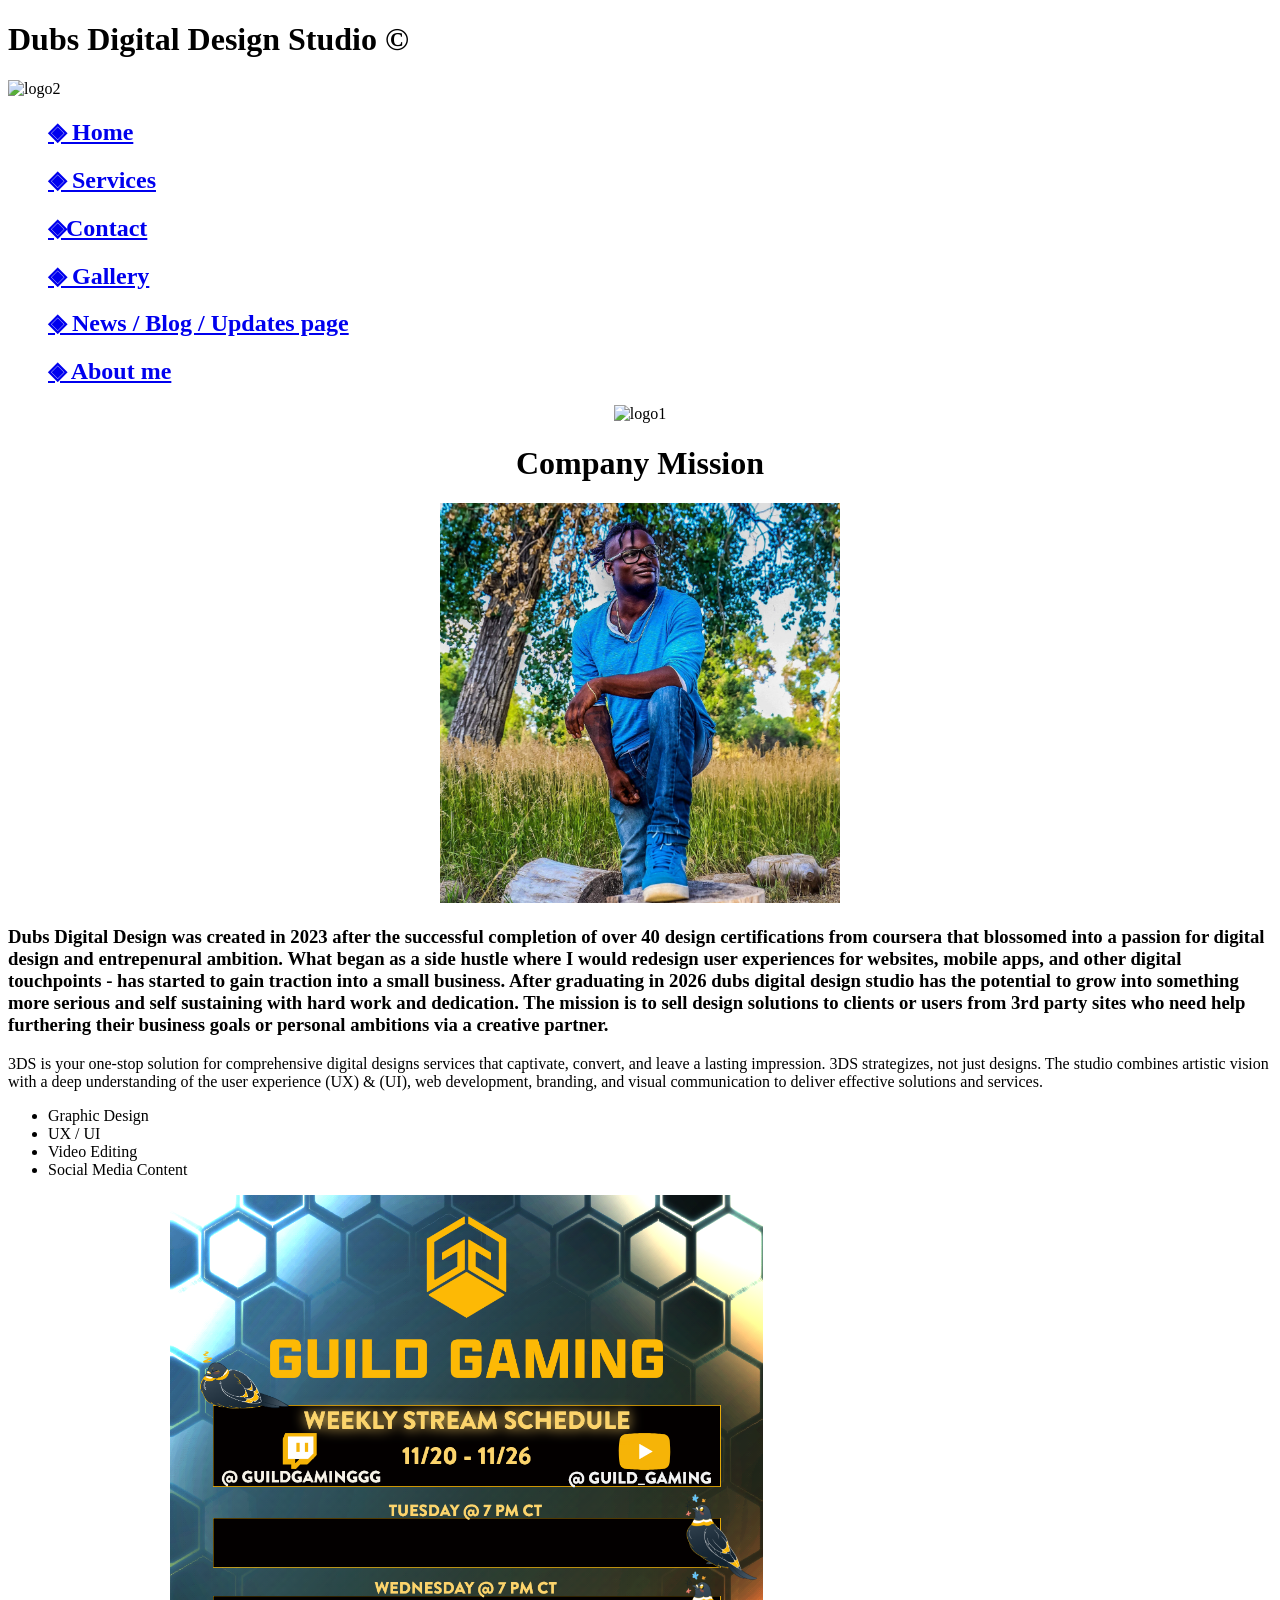
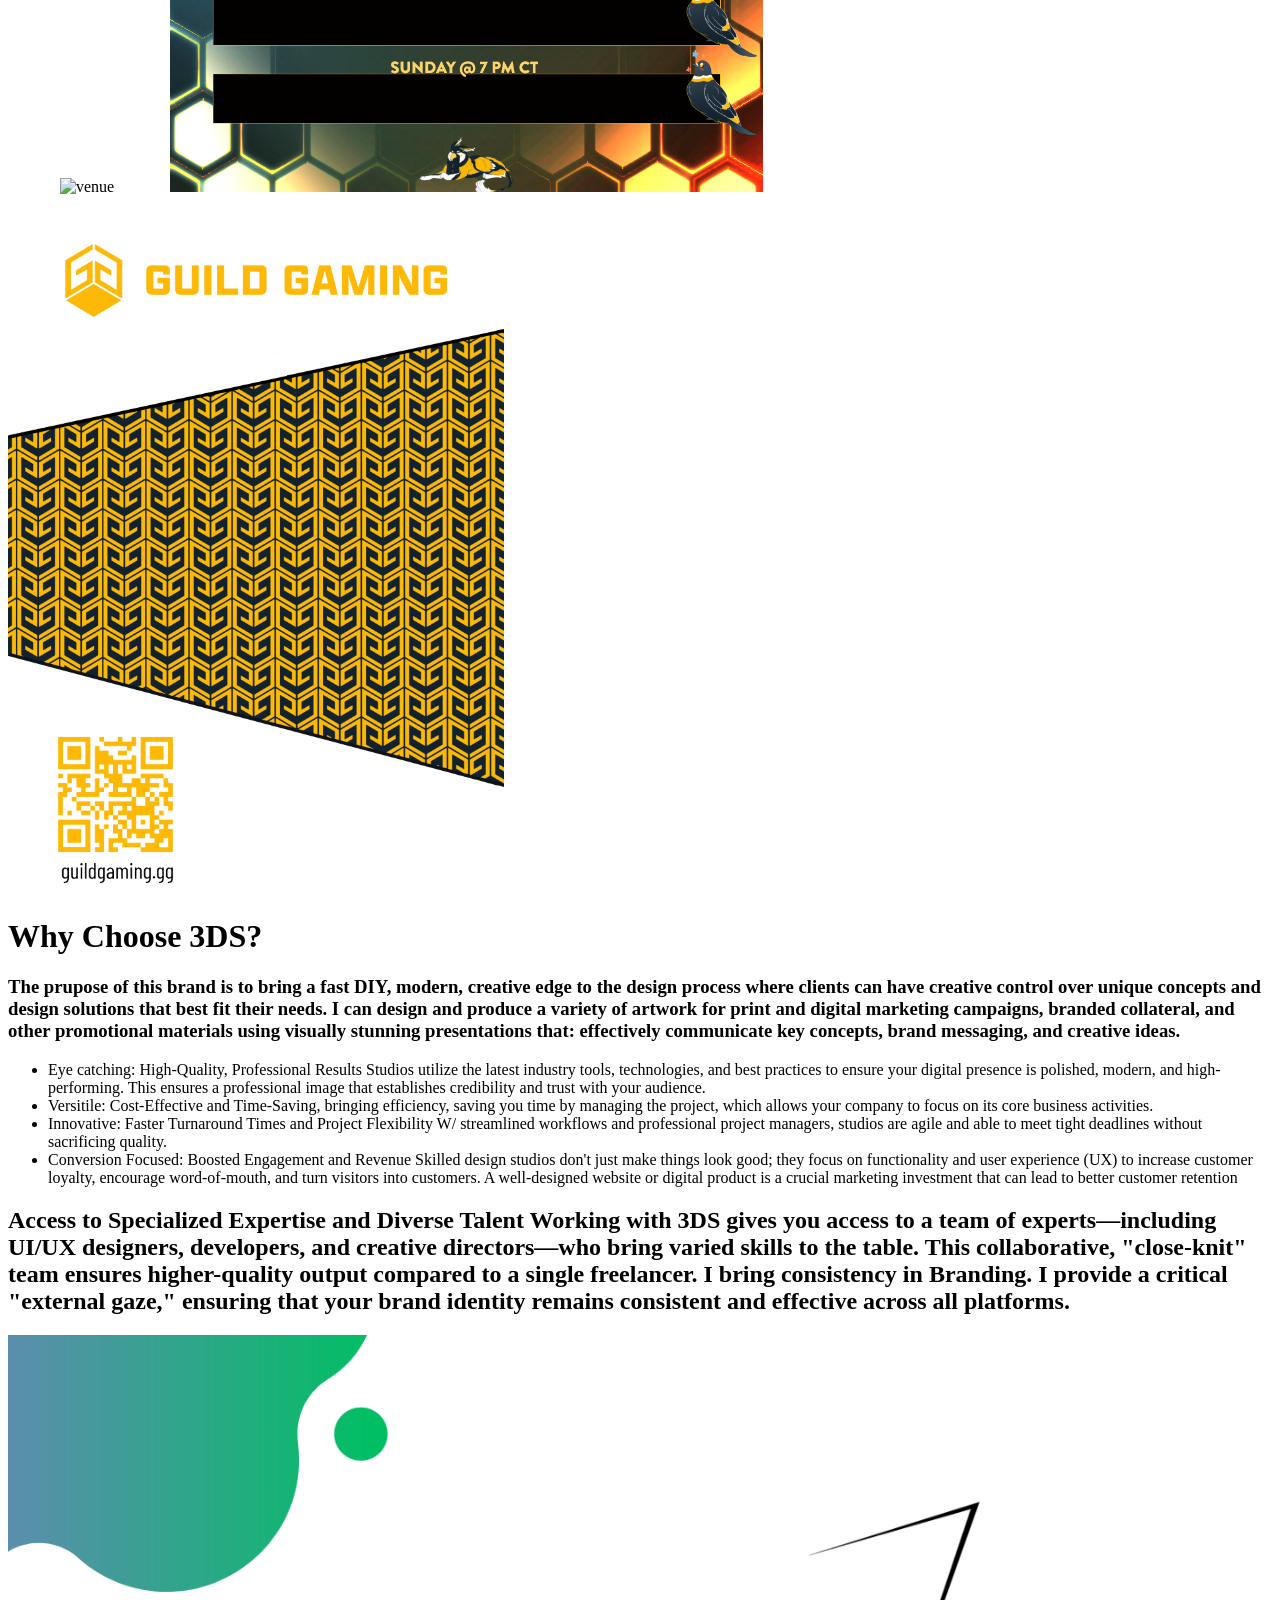
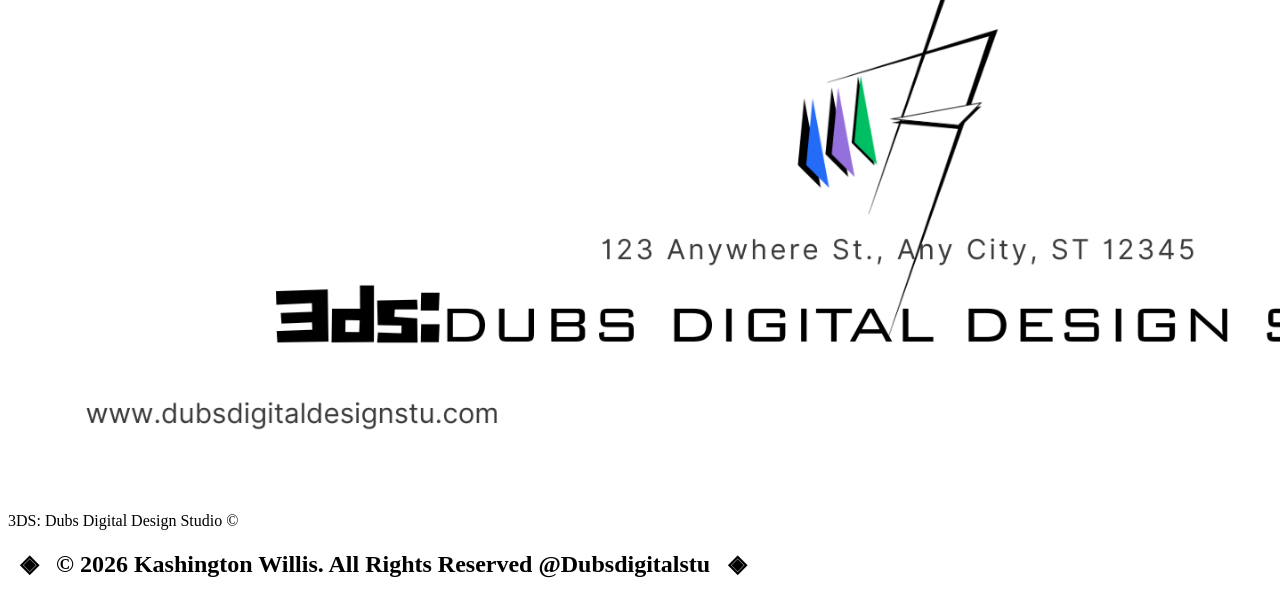
==== index.html @ 040b1a2b "Rename 3DS.html to index.html" ====
<!doctype html>
<html>
<head>
<meta charset="utf-8">
<title>3DS:Dubs Digital Design Studio</title>
	    <link rel="stylesheet" href="../3DS/3DS.css">
	<link rel="preconnect" href="https://fonts.googleapis.com">
<link href="https://fonts.googleapis.com/css2?family=New+Amsterdam&display=swap" rel="stylesheet" type="text/css">
</head>
<div class="container">
  <header>
    <h1> Dubs Digital Design Studio&nbsp;&#xA9;</h1>
  </header>
	
	
  <aside class="sidebar-l">
	  <img src="k(main).png" alt="logo2" width="175">
	  
	  <h3></h3>
	  	  <nav>
			  <ul>
				  
           		<dt><h2><a href="3DS.html">&#9672;&nbsp;Home</a></h2></dt>
          		<dt><h2><a href="FAQ.html">&#9672;&nbsp;Services</a></h2></dt>
           		<dt><h2><a href="Contact.html">&#9672;Contact</a></h2></dt>
				<dt><h2><a href="gallery.html">&#9672;&nbsp;Gallery</a></h2></dt>
				<dt><h2><a href="blog.html">&#9672;&nbsp;News / Blog / Updates page</a></h2></dt>
				<dt><h2><a href="about.html">&#9672;&nbsp;About me</a></h2></dt>
				  
    		</ul>
		</nav>
	</aside>
	
	
  <main>
	  <center><span class="lblPreview"><img src="k (alt).png" alt="logo1" width="400" height="400" id="pics"></span></center>
	  <center><h1>Company Mission</h1></center>
	  <center><span class="lblPreview"><img src="KashProfile1.jpg" alt="kash" width="400" height="400" id="kash"></span></center>
    <h3> Dubs Digital Design was created in 2023 after the successful completion of over 40 design certifications from coursera that
blossomed into a passion for digital design and entrepenural ambition. What began as a side hustle where I would redesign user
experiences for websites, mobile apps, and other digital touchpoints - has started to gain traction into a small business. After
graduating in 2026 dubs digital design studio has the potential to grow into something more serious and self sustaining with hard
work and dedication. The mission is to sell design solutions to clients or users from 3rd party sites who need help furthering their
business goals or personal ambitions via a creative partner.</h3>
	  <p>

3DS is your one-stop solution for comprehensive digital designs services that captivate, convert, and leave a lasting impression.
3DS strategizes, not just designs. The studio combines artistic vision with a deep understanding of the user experience (UX) & (UI),
web development, branding, and visual communication to deliver effective solutions and services.
	  
	  </p>
<ul>
	  	<li>Graphic Design</li>
		<li>UX / UI</li>
		<li>Video Editing</li>
		<li>Social Media Content</li>
	  
</ul>
	  <span class="lblPreview">
		   &nbsp;&nbsp;&nbsp;&nbsp;&nbsp;&nbsp;&nbsp;&nbsp;&nbsp;&nbsp;&nbsp;&nbsp;
		  <img src="Venue.png" alt="venue" width="500" height="855" id="gg1"></span>
	  &nbsp;&nbsp;&nbsp;&nbsp;&nbsp;&nbsp;&nbsp;&nbsp;&nbsp;&nbsp;&nbsp;&nbsp;
	  <span class="lblPreview">
		  <img src="Weekly Stream Template.png" alt="Template" width="593" height="597" id="gg2"></span>
	  &nbsp;&nbsp;&nbsp;&nbsp;&nbsp;&nbsp;&nbsp;&nbsp;&nbsp;&nbsp;&nbsp;&nbsp;
	  <span class="lblPreview">
		  <img src="guild.png" alt="guild" width="496" height="697" id="gg3"></span>
	  <h1>Why Choose 3DS?</h1>
  <h3>The prupose of this brand is to bring a fast DIY, modern, creative edge to the design process where clients can have creative control
over unique concepts and design solutions that best fit their needs. I can design and produce a variety of artwork for print and
digital marketing campaigns, branded collateral, and other promotional materials using visually stunning presentations that:
effectively communicate key concepts, brand messaging, and creative ideas. </h3>
  <ul>
    <li>Eye catching: High-Quality, Professional Results
Studios utilize the latest industry tools, technologies, and best practices to ensure your digital presence is polished, modern, and high-performing. This ensures a professional image that establishes credibility and trust with your audience.</li>
    <li>Versitile: Cost-Effective and Time-Saving, bringing efficiency, saving you time by managing the project, which allows your company to focus on its core business activities.</li>
	<li>Innovative: Faster Turnaround Times and Project Flexibility
W/ streamlined workflows and professional project managers, studios are agile and able to meet tight deadlines without sacrificing quality. </li>
	<li>Conversion Focused: Boosted Engagement and Revenue
Skilled design studios don't just make things look good; they focus on functionality and user experience (UX) to increase customer loyalty, encourage word-of-mouth, and turn visitors into customers. A well-designed website or digital product is a crucial marketing investment that can lead to better customer retention</li>
 </ul>
  <h2>Access to Specialized Expertise and Diverse Talent
Working with 3DS gives you access to a team of experts—including UI/UX designers, developers, and creative directors—who bring varied skills to the table. This collaborative, "close-knit" team ensures higher-quality output compared to a single freelancer. I bring consistency in Branding. I provide a critical "external gaze," ensuring that your brand identity remains consistent and effective across all platforms.
</h2>
	  <img src="3ds envelop.png" alt="logo2" width="1780" height="773">
  </main>
	
	
  <footer>
    <span class="lblPreview">3DS: Dubs Digital Design Studio&nbsp;&#xA9;</span>
    <h2>&nbsp; ◈ &nbsp; 	&#xA9; 2026 Kashington Willis. All Rights Reserved @Dubsdigitalstu &nbsp; ◈ &nbsp;</h2>
 </footer>
</div>
<body>
</body>
</html>
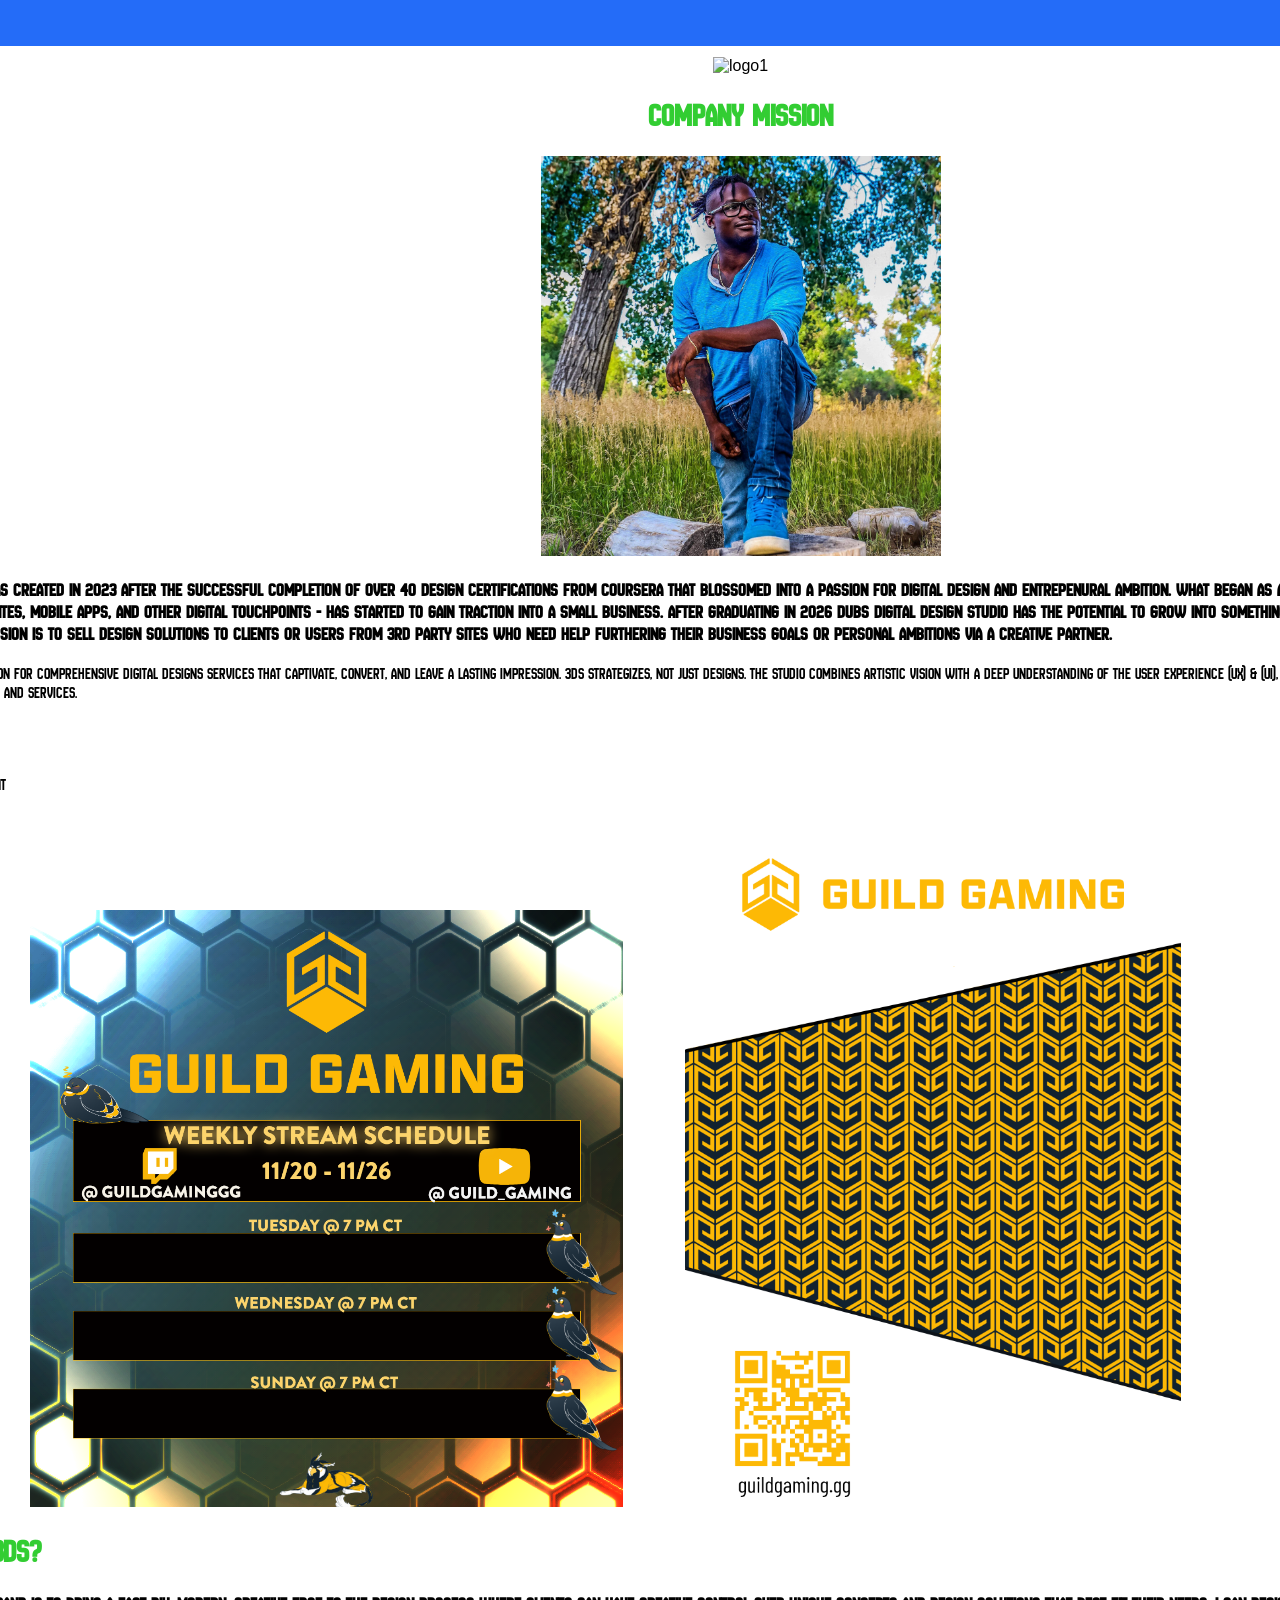
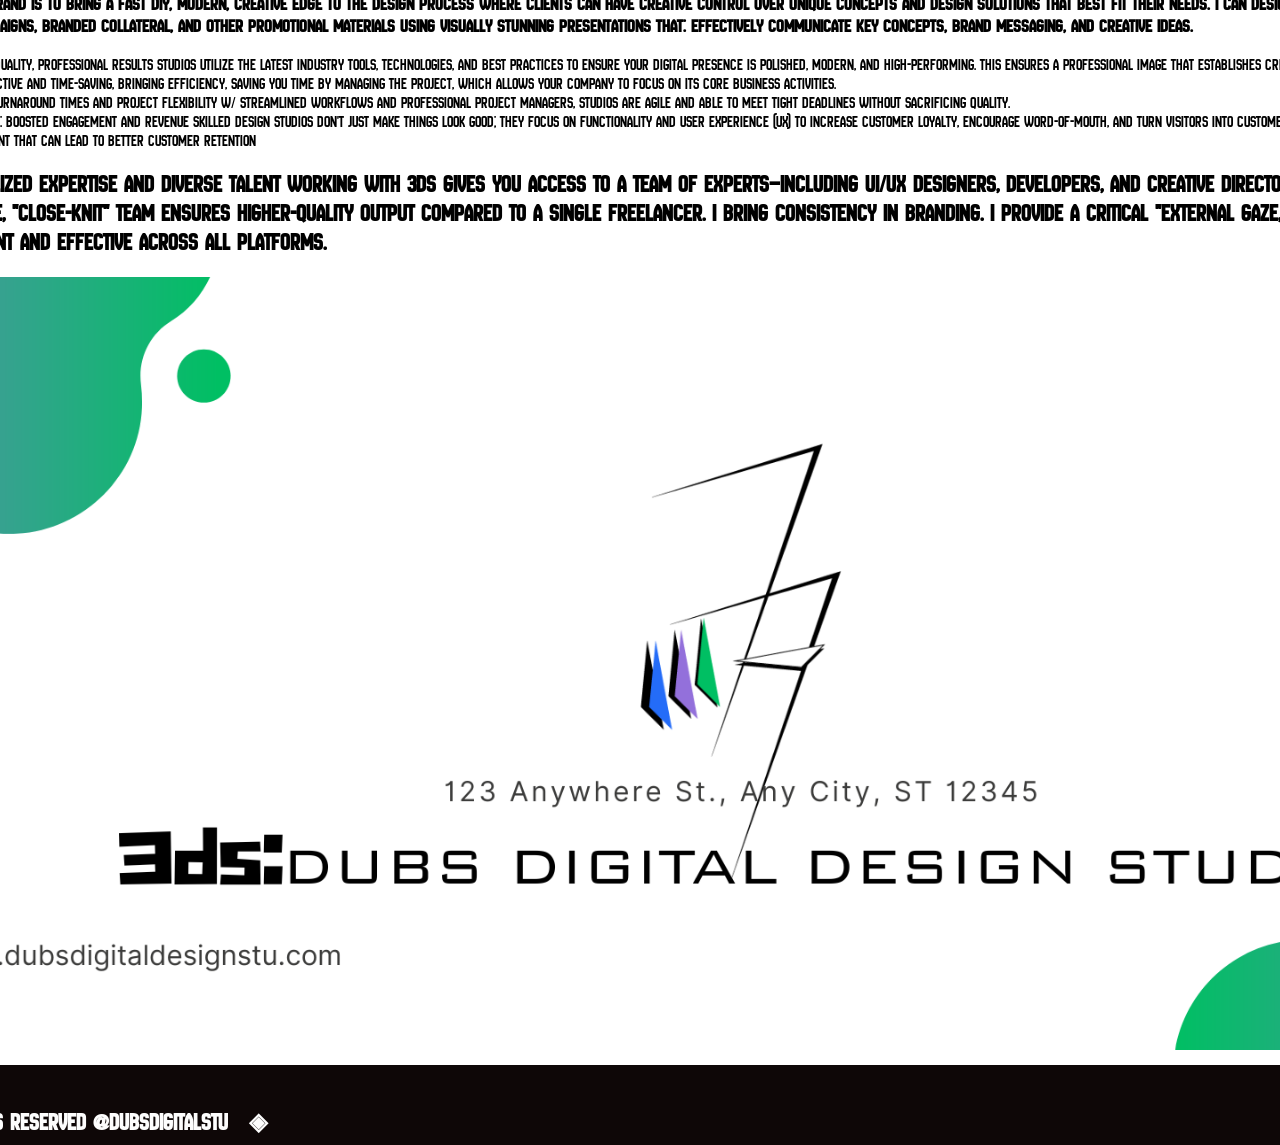
==== commit bafd512a: "Update index.html" ====
--- a/index.html
+++ b/index.html
@@ -3,7 +3,7 @@
 <head>
 <meta charset="utf-8">
 <title>3DS:Dubs Digital Design Studio</title>
-	    <link rel="stylesheet" href="../3DS/3DS.css">
+	    <link rel="stylesheet" href="3DS.css">
 	<link rel="preconnect" href="https://fonts.googleapis.com">
 <link href="https://fonts.googleapis.com/css2?family=New+Amsterdam&display=swap" rel="stylesheet" type="text/css">
 </head>
--- a/3DS.css
+++ b/3DS.css
@@ -0,0 +1,135 @@
+
+/* Style for the Main style/look of all elements */
+
+@import url('https://fonts.googleapis.com/css2?family=New+Amsterdam&display=swap');
+@import url('https://fonts.googleapis.com/css2?family=ZCOOL+KuaiLe&display=swap');
+.container {
+  display: grid;
+  min-height: 100vh;
+  gap: 1px;
+  grid-template-columns: 200px 1fr;
+  grid-template-rows: 60px 1fr 80px;
+  grid-template-areas: 
+    "hd hd"
+    "sd-l main"
+    "ft ft";
+}
+
+@media screen and (max-width: 768px) {
+  .container {
+    grid-template-columns: 1fr;
+    grid-template-rows: auto;
+    grid-template-areas: 
+      "hd"
+      "sd-l"
+      "main"
+      "ft";
+  }
+}
+/* Style for the container element */
+ .ontainer {
+	width: 30%;
+	margin: 0 0;
+	
+}
+
+/* Style rules for form elements */
+
+fieldset  {
+    margin-bottom: 1%;
+}
+input {
+    margin-bottom: 1%;
+}
+fieldset legend {
+    font-size: 1.25em;
+    font-weight: bold;
+}
+
+label {
+    display: block;
+    padding-top: 5%;
+}
+
+.btn {
+    border: solid;
+    margin: 0 auto;
+    display: auto;
+    padding: 0%;
+    background-color: #246cf8;
+    font-size: 1.25em;
+    border-radius: 5px;
+    color: #fff;
+}
+
+/* Style for the forms element */   
+.form {
+    width: 60%;
+    margin: 0 auto;
+    }
+.grid {
+    display: grid;
+    grid-template-columns: auto auto;
+    grid-gap: 20px;
+    }
+.btn {
+    grid-column: 1;
+    padding: 3%;
+    }
+header { grid-area: hd; background: #246cf8; padding: 5px; color: #FDFDFD;}
+main { grid-area: main; background: #ffffff; padding: 5px; margin: 5px;}
+h1 {color: limegreen;}
+.sidebar-l { grid-area: sd-l; background: #00bf63; padding: 5px; color: #FDFDFD}
+footer { grid-area: ft; background: #0e0707; padding: 5px; color: #FDFDFD;}
+h2, h1, h3, p, li {font-family: 'New Amsterdam', sans-serif;}
+table {
+  border: 8px solid #fff;
+  box-shadow: 12px 12px 10px limegreen;
+}
+/*Style Rule for for the td element*/
+td {
+  border: 1px solid #010000;
+}
+/*Style Rule that sets the background-color of the tr element*/
+tr:nth-child(odd) {
+  background-color: #FFFFFF;
+}
+/*Style Rule that adds a box shadow to the table*/
+table {
+    box-shadow: 2px 2px 1px #ffe5dc;;
+}
+/*Style Rule that sets a default sans-serif font for the page body*/
+body {
+    font-family: Arial, Helvetica, sans-serif;
+	display: flex;
+	flex-direction: column;
+	align-items: center;
+	justify-content: center;
+	height: 95vh;
+	background-color: ;
+}
+#slider {
+	width: 600px;
+	height: 400px;
+	overflow: hidden;
+	position: relative;
+	border: 2px solid #0000;
+	margin-bottom: 20px;
+}
+
+#slideimage {
+	width: 100%;
+	height: auto;
+	transition: opacity 0.5s ease;
+}
+
+#navigation {
+	display: flex;
+	gap: 20px;
+}
+
+button {
+	padding: 10px 20px;
+	font-size: 16px;
+	cursor: pointer;
+}
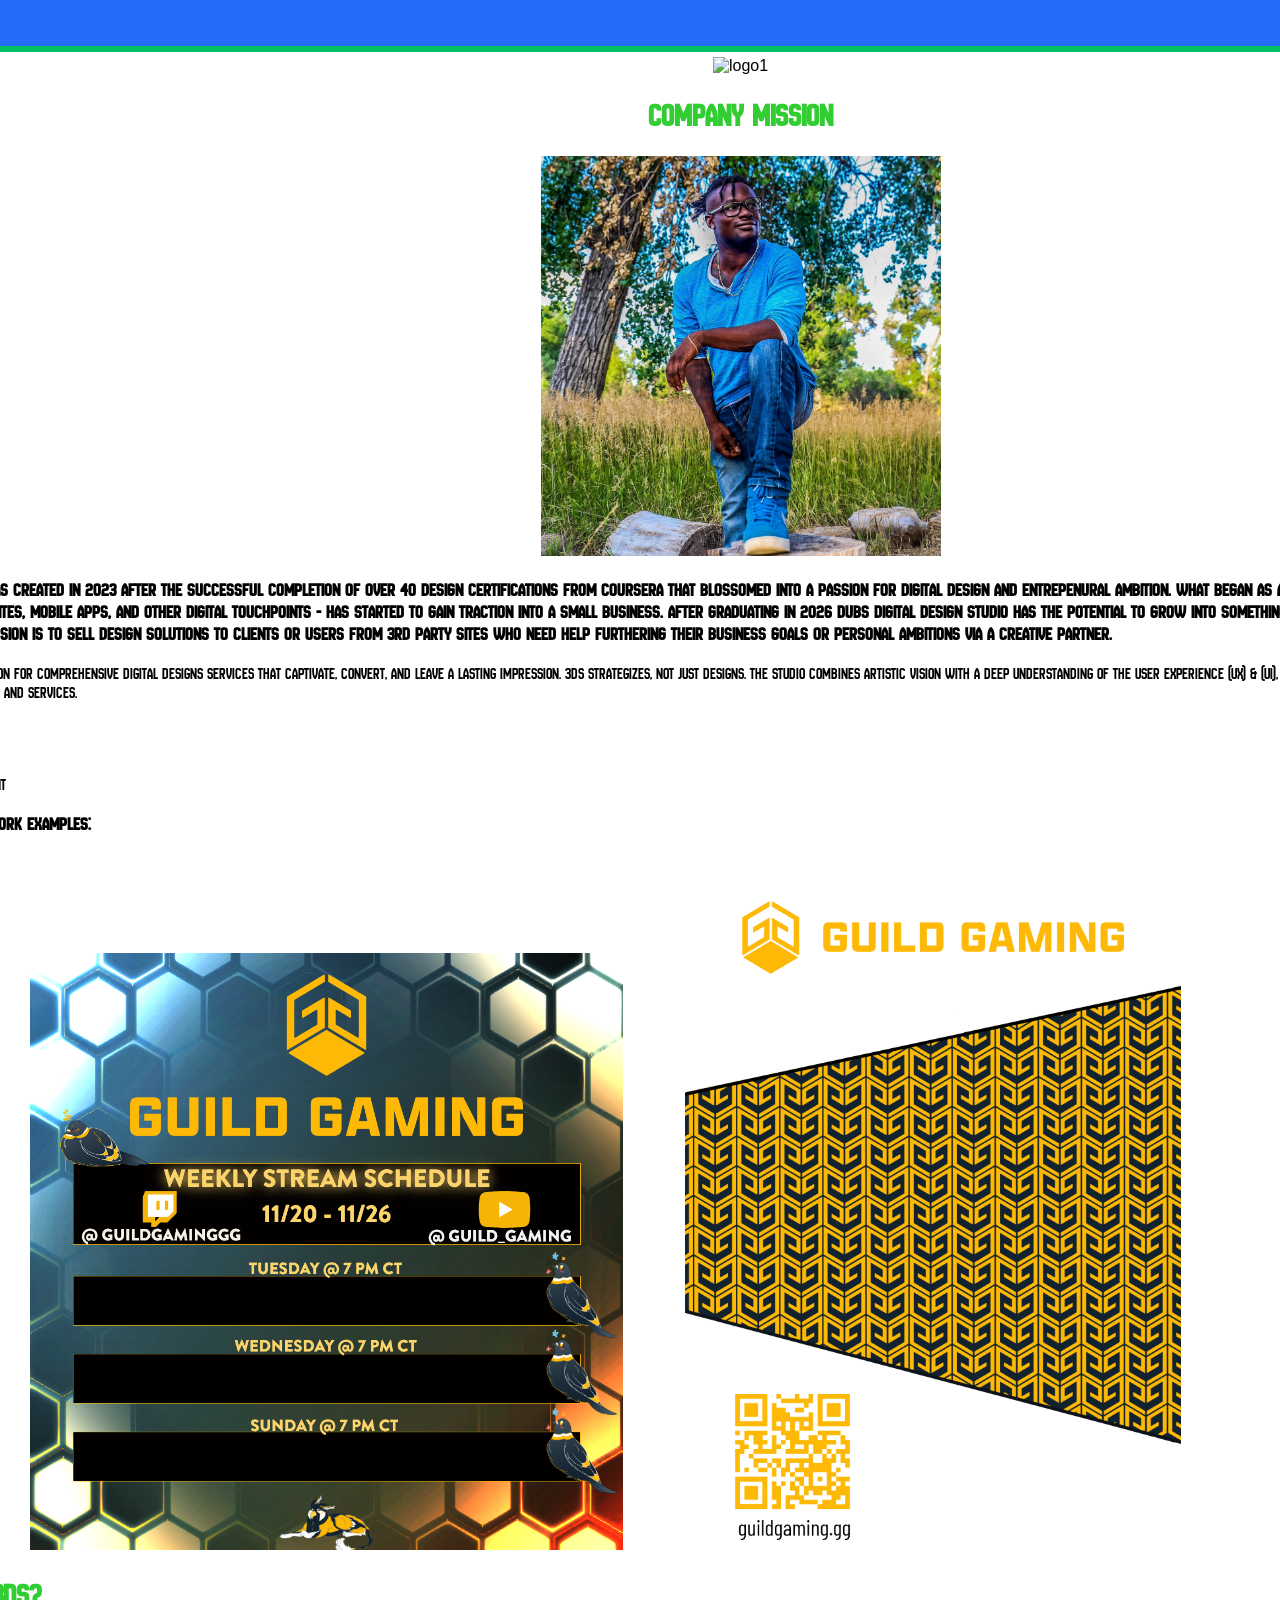
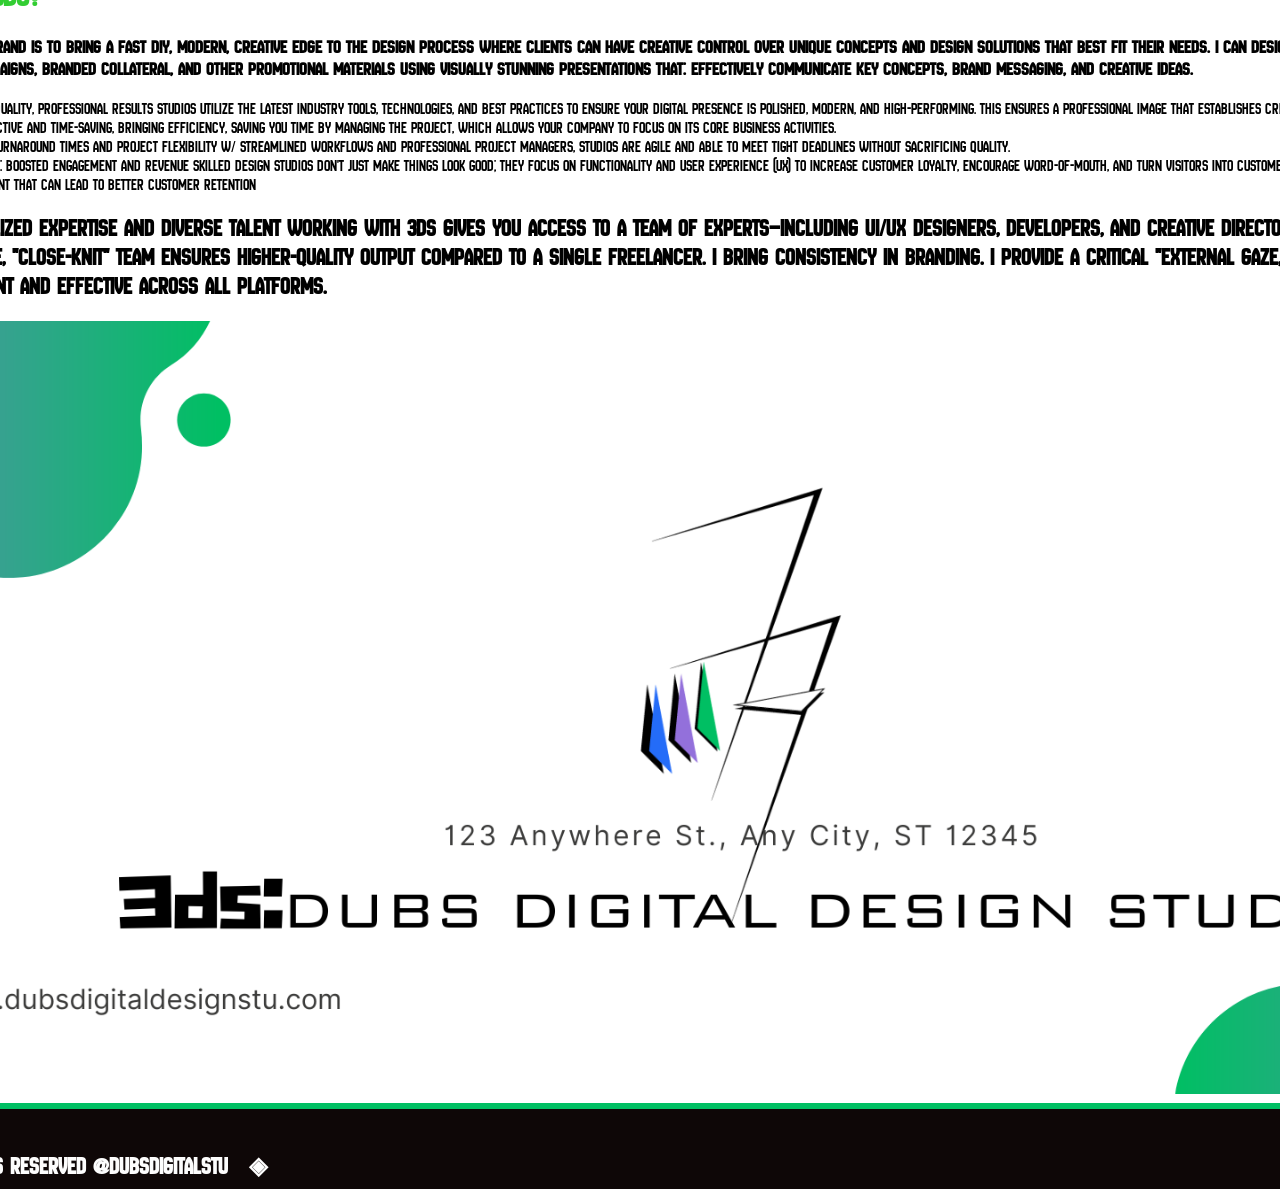
==== commit 08a29d73: "Add files via upload" ====
--- a/index.html
+++ b/index.html
@@ -3,7 +3,7 @@
 <head>
 <meta charset="utf-8">
 <title>3DS:Dubs Digital Design Studio</title>
-	    <link rel="stylesheet" href="3DS.css">
+	    <link rel="stylesheet" href="styles.css">
 	<link rel="preconnect" href="https://fonts.googleapis.com">
 <link href="https://fonts.googleapis.com/css2?family=New+Amsterdam&display=swap" rel="stylesheet" type="text/css">
 </head>
@@ -20,10 +20,10 @@
 	  	  <nav>
 			  <ul>
 				  
-           		<dt><h2><a href="3DS.html">&#9672;&nbsp;Home</a></h2></dt>
-          		<dt><h2><a href="FAQ.html">&#9672;&nbsp;Services</a></h2></dt>
-           		<dt><h2><a href="Contact.html">&#9672;Contact</a></h2></dt>
-				<dt><h2><a href="gallery.html">&#9672;&nbsp;Gallery</a></h2></dt>
+           		<dt><h2><a href="index.html">&#9672;&nbsp;Home</a></h2></dt>
+          		<dt><h2><a href="services.html">&#9672;&nbsp;Services</a></h2></dt>
+           		<dt><h2><a href="contact.html">&#9672;Contact</a></h2></dt>
+				<dt><h2><a href="Gallery.html">&#9672;&nbsp;Gallery</a></h2></dt>
 				<dt><h2><a href="blog.html">&#9672;&nbsp;News / Blog / Updates page</a></h2></dt>
 				<dt><h2><a href="about.html">&#9672;&nbsp;About me</a></h2></dt>
 				  
@@ -56,6 +56,7 @@
 		<li>Social Media Content</li>
 	  
 </ul>
+	  <h3>Below are previous work examples:</h3>
 	  <span class="lblPreview">
 		   &nbsp;&nbsp;&nbsp;&nbsp;&nbsp;&nbsp;&nbsp;&nbsp;&nbsp;&nbsp;&nbsp;&nbsp;
 		  <img src="Venue.png" alt="venue" width="500" height="855" id="gg1"></span>
--- a/styles.css
+++ b/styles.css
@@ -0,0 +1,138 @@
+
+/* Style for the Main style/look of all elements */
+
+@import url('https://fonts.googleapis.com/css2?family=New+Amsterdam&display=swap');
+@import url('https://fonts.googleapis.com/css2?family=ZCOOL+KuaiLe&display=swap');
+.container {
+  display: grid;
+  min-height: 100vh;
+  gap: 1px;
+  grid-template-columns: 200px 1fr;
+  grid-template-rows: 60px 1fr 80px;
+  grid-template-areas: 
+    "hd hd"
+    "sd-l main"
+    "ft ft";
+}
+
+@media screen and (max-width: 768px) {
+  .container {
+    grid-template-columns: 1fr;
+    grid-template-rows: auto;
+    grid-template-areas: 
+      "hd"
+      "sd-l"
+      "main"
+      "ft";
+  }
+}
+/* Style for the container element */
+ .ontainer {
+	width: 30%;
+	margin: 0 0;
+	
+}
+
+/* Style rules for form elements */
+
+fieldset  {
+    margin-bottom: 1%;
+}
+input {
+    margin-bottom: 1%;
+}
+fieldset legend {
+    font-size: 1.25em;
+    font-weight: bold;
+}
+
+label {
+    display: block;
+    padding-top: 5%;
+}
+
+.btn {
+    border: solid;
+    margin: 0 auto;
+    display: auto;
+    padding: 0%;
+    background-color: #246cf8;
+    font-size: 1.25em;
+    border-radius: 5px;
+    color: #fff;
+}
+
+/* Style for the forms element */   
+.form {
+    width: 60%;
+    margin: 0 auto;
+    }
+.grid {
+    display: grid;
+    grid-template-columns: auto auto;
+    grid-gap: 20px;
+    }
+.btn {
+    grid-column: 1;
+    padding: 3%;
+    }
+header { grid-area: hd; background: #246cf8; padding: 5px; color: #FDFDFD;}
+main { grid-area: main; background: #ffffff; padding: 5px; margin: 5px;}
+h1 {color: limegreen;}
+.sidebar-l { grid-area: sd-l; background: #00bf63; padding: 5px; color: #FDFDFD}
+footer { grid-area: ft; background: #0e0707; padding: 5px; color: #FDFDFD;}
+h2, h1, h3, p, li {font-family: 'New Amsterdam', sans-serif;}
+table {
+  border: 8px solid #fff;
+  box-shadow: 12px 12px 10px limegreen;
+}
+/*Style Rule for for the td element*/
+td {
+  border: 1px solid #010000;
+}
+/*Style Rule that sets the background-color of the tr element*/
+tr:nth-child(odd) {
+  background-color: #FFFFFF;
+}
+/*Style Rule that adds a box shadow to the table*/
+table {
+    box-shadow: 2px 2px 1px #ffe5dc;;
+}
+/*Style Rule that sets a default sans-serif font for the page body*/
+body {
+    font-family: Arial, Helvetica, sans-serif;
+	display: flex;
+	flex-direction: column;
+	align-items: center;
+	justify-content: center;
+	height: 95vh;
+	background-color:#00bf63;
+}
+.image-gallery {
+  display: flex;
+  flex-wrap: wrap; 
+  gap: 20px;       
+  justify-content: center; 
+  padding: 30px;
+}
+
+.image-gallery img {
+  cursor: pointer;
+  width: auto;
+  max-width: 100%; 
+  height: 300px;   
+  object-fit: cover; 
+  border-radius: 8px; 
+  box-shadow: 0 4px 6px rgba(0,0,0,0.1);
+}
+img:hover {
+	border-color: black;
+	transition: background-color 0.5s;
+	filter: brightness(90%);
+	box-shadow: 0 4px 6px rgba(0,0,0,0.1);
+}
+button {
+	padding: 10px 20px;
+	font-size: 16px;
+	cursor: pointer;
+}
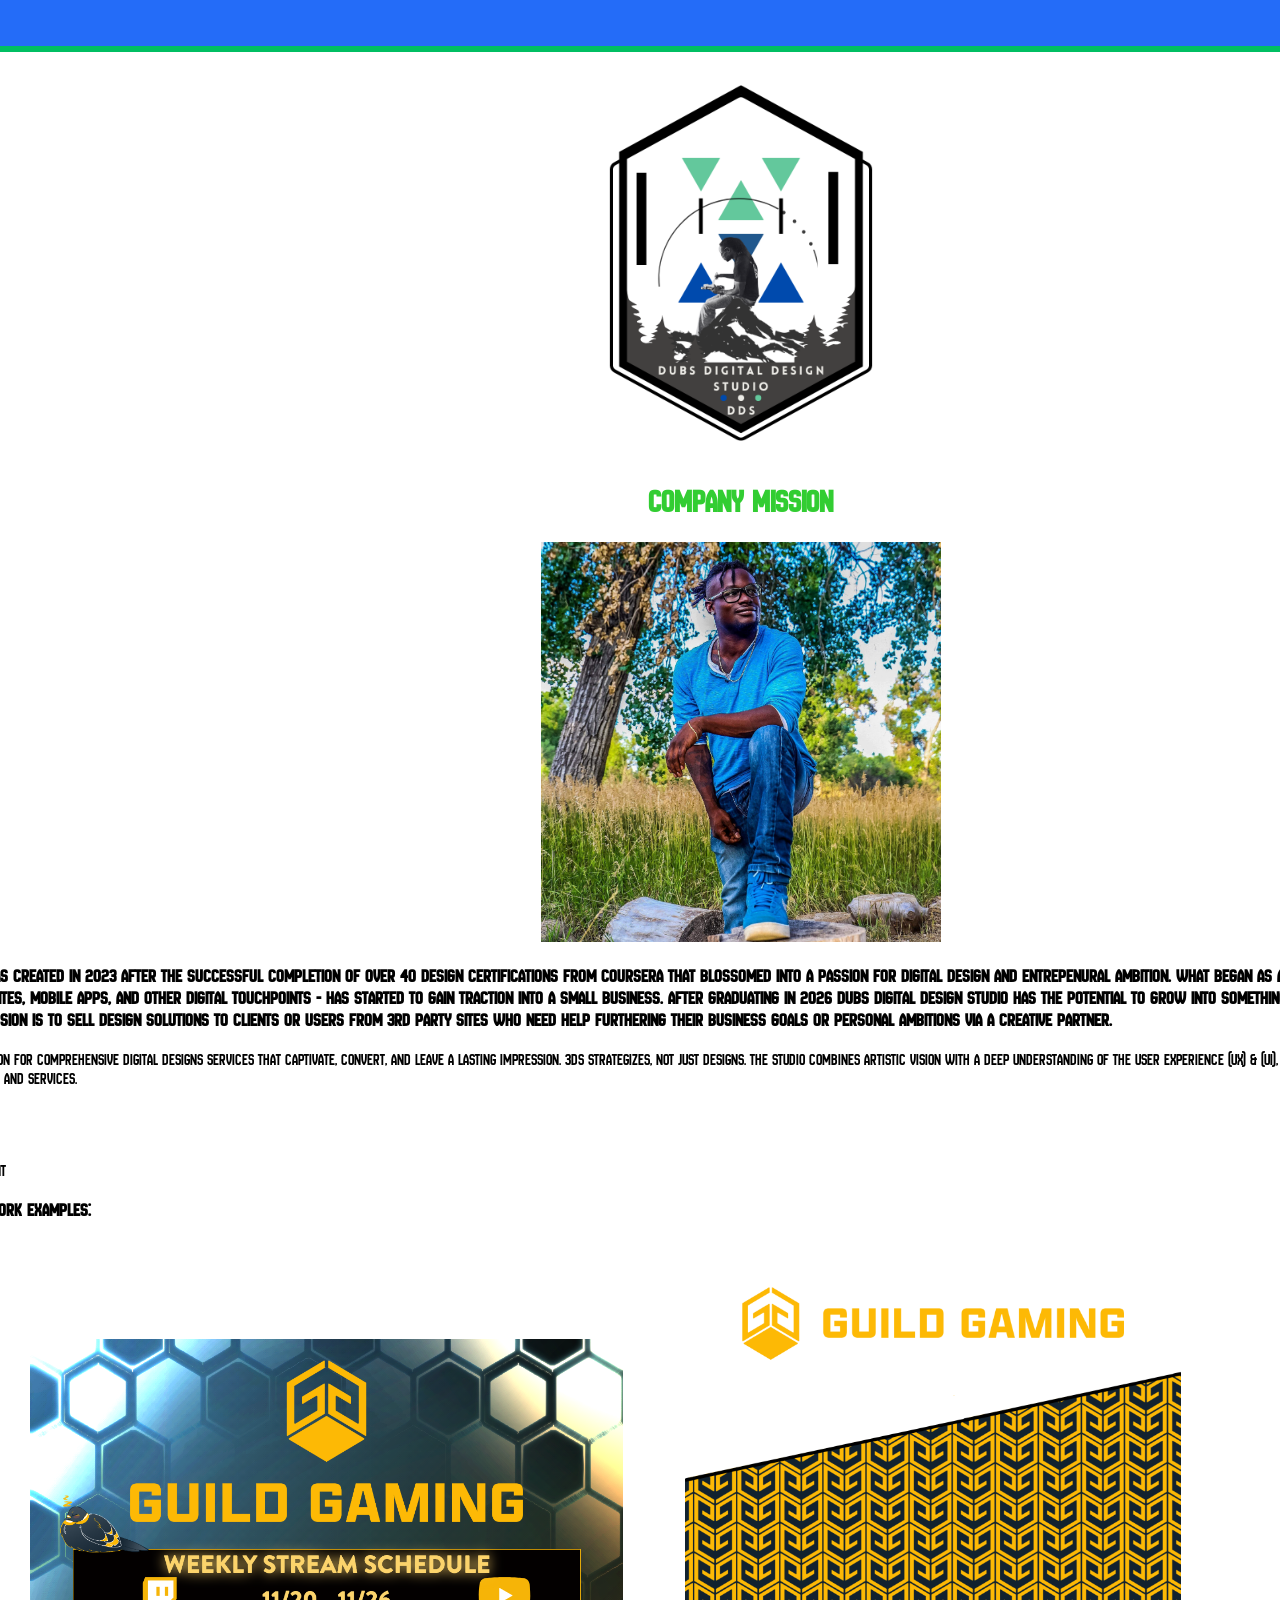
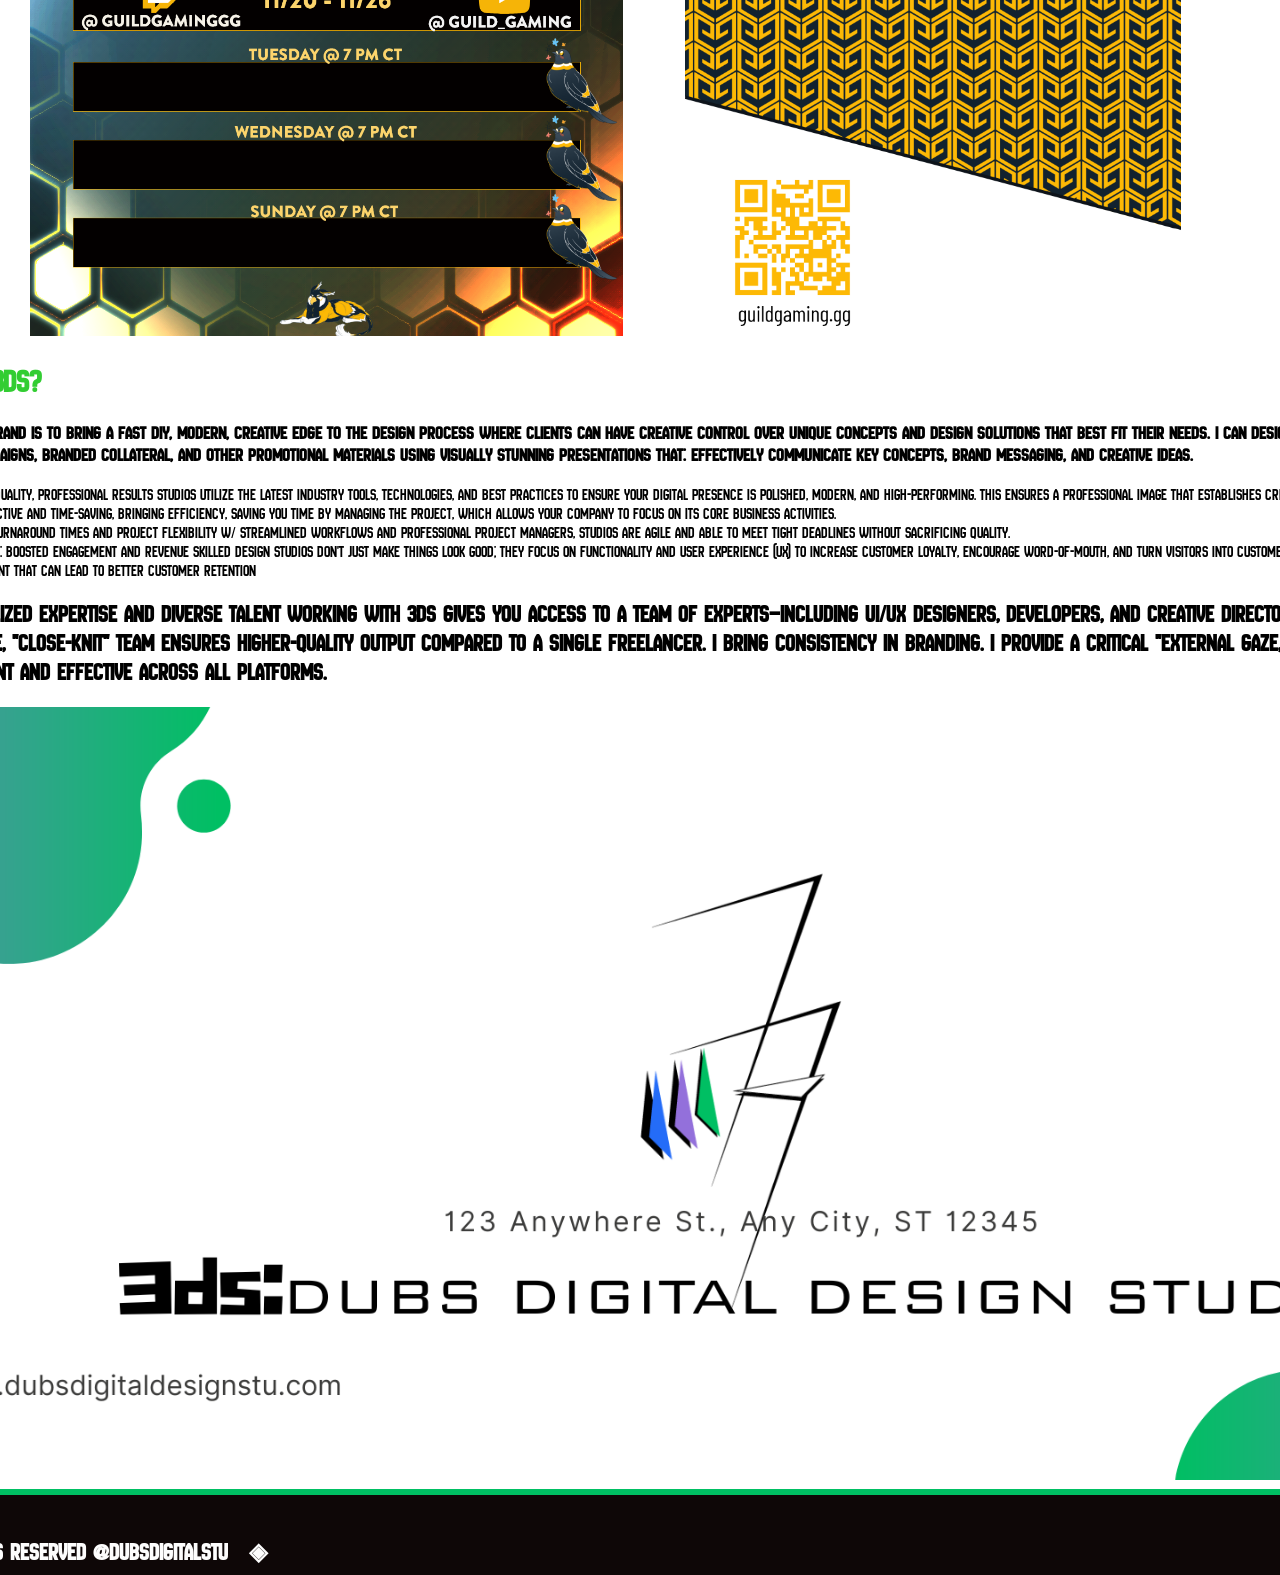
==== commit d6b0d048: "Add files via upload" ====
--- a/index.html
+++ b/index.html
@@ -14,7 +14,7 @@
 	
 	
   <aside class="sidebar-l">
-	  <img src="k(main).png" alt="logo2" width="175">
+	  <img src="K(Main).png" alt="logo2" width="175">
 	  
 	  <h3></h3>
 	  	  <nav>
@@ -33,7 +33,7 @@
 	
 	
   <main>
-	  <center><span class="lblPreview"><img src="k (alt).png" alt="logo1" width="400" height="400" id="pics"></span></center>
+	  <center><span class="lblPreview"><img src="K (Alt).png" alt="logo1" width="400" height="400" id="pics"></span></center>
 	  <center><h1>Company Mission</h1></center>
 	  <center><span class="lblPreview"><img src="KashProfile1.jpg" alt="kash" width="400" height="400" id="kash"></span></center>
     <h3> Dubs Digital Design was created in 2023 after the successful completion of over 40 design certifications from coursera that
